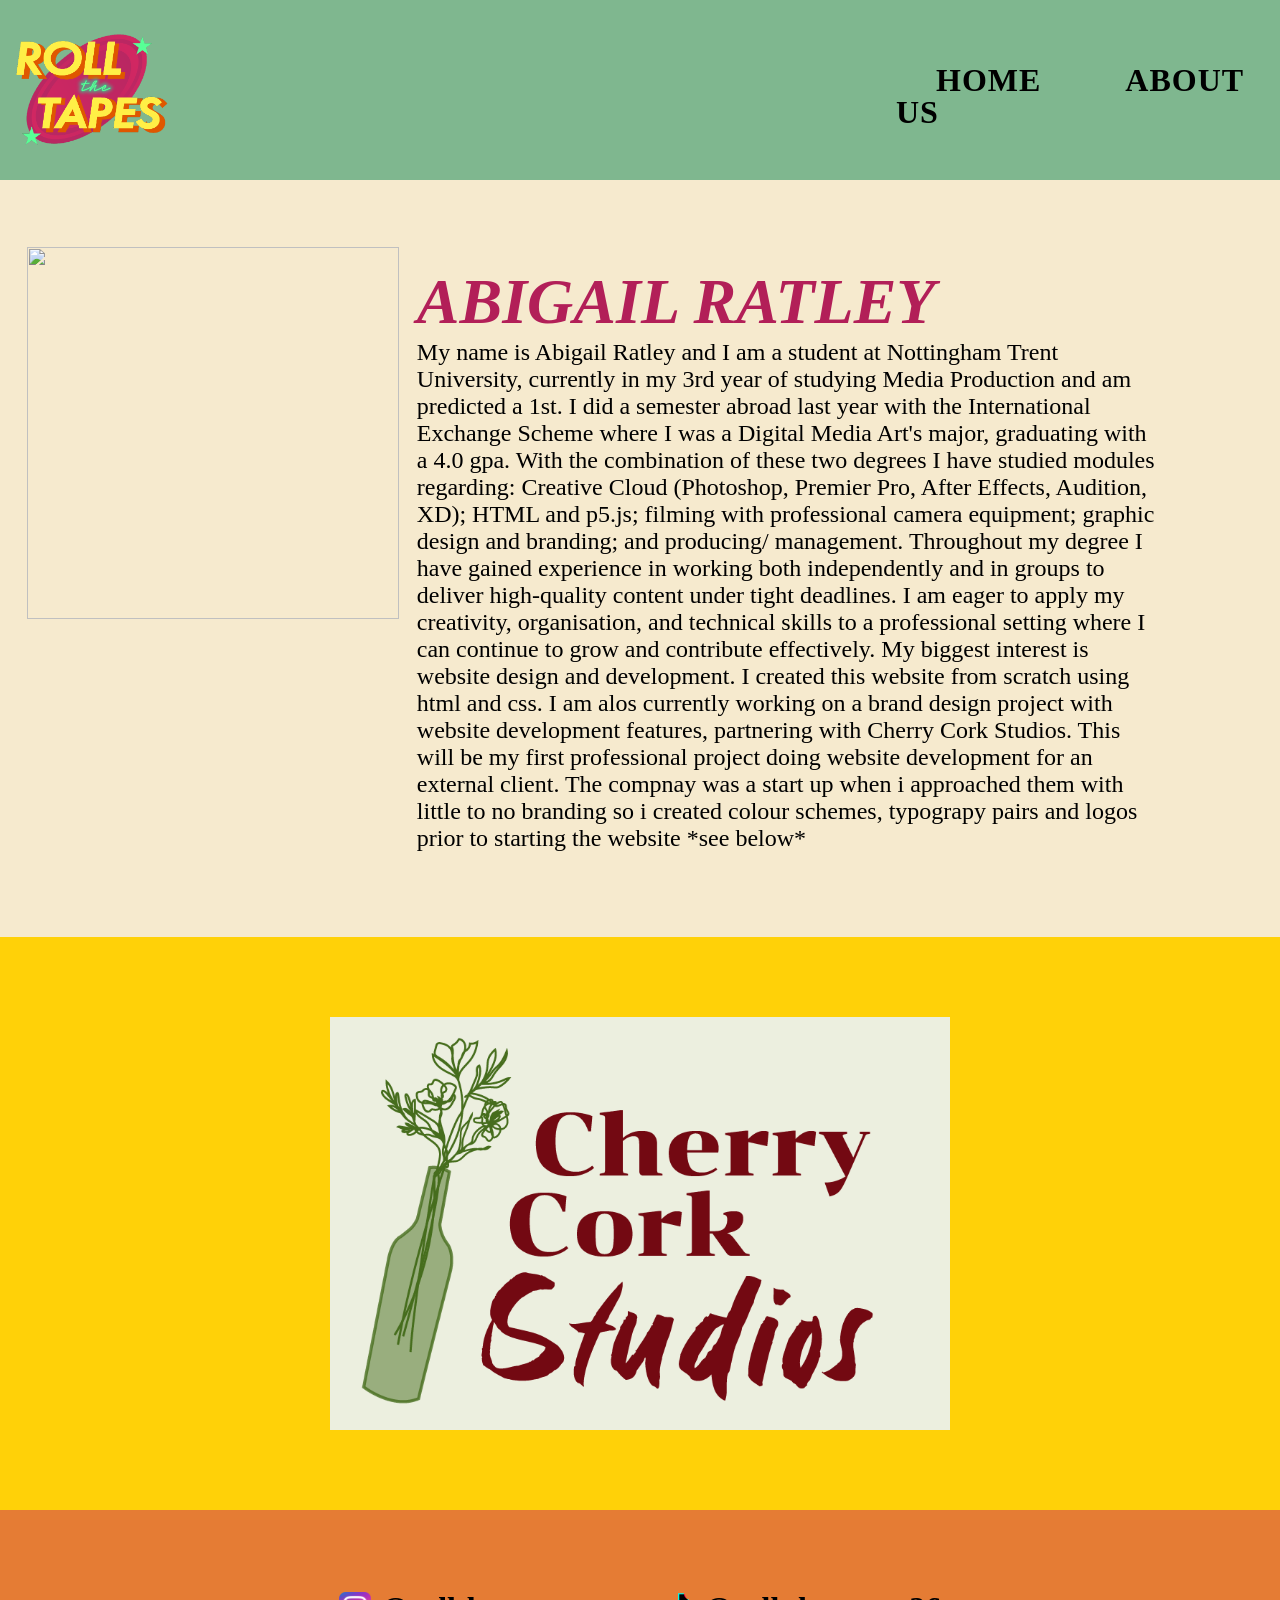
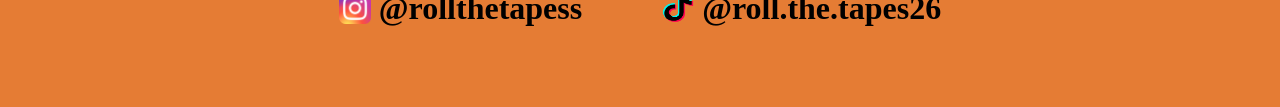
==== abbie.html @ 3c3150e7 "added about us page and 4 personal profiles" ====
<!DOCTYPE html PUBLIC "-//W3C//DTD XHTML 1.0 Strict//EN"
 "http://www.w3.org/TR/xhtml1/DTD/xhtml1-strict.dtd">
<html xmlns="http://www.w3.org/1999/xhtml">
<head>
<title>Roll The Tapes</title>
<meta http-equiv="content-type" content=" text/html;charset=utf-8" />
<link href="rtt.css" rel="stylesheet" type="text/css" />
<link rel="stylesheet" href="https://use.typekit.net/omv0pac.css">
<link rel="icon" type="image/x-icon" href="images/favicon.png">
<meta name="viewport" content="width=device-width, initial-scale=1.0">
</head>

<body>

<div id="main_container">

	<div id="header_container">
		<div id="logo_container">
			<img src= "images/logo.png">
		</div>
		<div id="nav_bar_container">
			<ul id="nav_bar_list">
			<li><a href="index.html">Home</a></li>
			<li><a href="about.html">About us</a></li>
			
			</ul>
		</div>
	</div>
	
	<div id="countdown_container">
		<div id="personal_profile">
			<div id="profile_pic">
				<div class="image_container"><img src= "images/abbie.jpg"></div>
			</div>
			<div id="person_description">
				<h4>Abigail Ratley</h4>
				<p>My name is Abigail Ratley and I am a student at Nottingham Trent University, 
				currently in my 3rd year of studying Media Production and am predicted a 1st. 
				I did a semester abroad last year with the International Exchange Scheme where I was a Digital Media Art's major, 
				graduating with a 4.0 gpa. With the combination of these two degrees I have studied modules regarding: Creative Cloud 
				(Photoshop, Premier Pro, After Effects, Audition, XD); HTML and p5.js; filming with professional camera equipment;
				graphic design and branding; and producing/ management. Throughout my degree I have gained experience in working both 
				independently and in groups to deliver high-quality content under tight deadlines. I am eager to apply my creativity, 
				organisation, and technical skills to a professional setting where I can continue to grow and contribute effectively.
				My biggest interest is website design and development. I created this website from scratch using html and css. 
				I am alos currently working on a brand design project with website development features, partnering with Cherry Cork Studios.
				This will be my first professional project doing website development for an external client. The compnay was a start up when
				i approached them with little to no branding so i created colour schemes, typograpy pairs and logos prior to starting the website *see below* </p>
			</div>
		</div>
	</div>
	
	<div id="yellow_container">
		<div class="work">
			<img src= "images/cherrycork.png">
		</div>
	</div>
	
	

	<div id="footer_container">
		<div id="links_container">
			<h3 class="social-links">
				<a href="https://www.instagram.com/rollthetapess" class="social-link">
				<img src="images/insta.png" class="icon">
				@rollthetapess
				</a>
				<a href="https://www.tiktok.com/@roll.the.tapes26" class="social-link">
				<img src="images/tiktok.png" class="icon">
				@roll.the.tapes26
				</a>
			</h3>
		</div>
	</div>
	
	
	
</div>

</body>
</html>
---- rtt.css ----
*{    
	margin: 0;
    padding: 0;
	font-family:futura-pt;
	box-sizing: border-box;
}
html{
	font-size:16px;
	}

#main_container{
	width:100%;
	height:auto;
}

/*------------------------header------------------*/
#header_container{
    width:100%;
    background-color:#7FB78F;
    overflow:hidden;
}

#logo_container img{
    max-height:180px;
    width:auto;
    float:left;
}

/*---nav bar---*/
#nav_bar_container{
	float:right;
	width:30%;
	padding-top:4rem;

}
#nav_bar_list {
    list-style: none;
}
#nav_bar_list li{
	margin: 0 2rem; 
	display:inline;
	font-size:2rem;
	line-height:2rem;
	letter-spacing:1px;
	text-transform:uppercase;
	padding:0.5rem;
	font-weight:bold;
}
li.youarehere{
	color:#B21F58;
}
#nav_bar_list a:link{
	color:#000000;
	text-decoration:none;
}
#nav_bar_list a:visited{
	color:#000000;
	text-decoration:none;
}
#nav_bar_list a:hover{
	text-decoration:underline;
}
#nav_bar_list a:active{
	text-decoration:underline;
	color:#B21F58;
}
/*-end of nav bar-*/



/*------------------------body----------------------*/
#countdown_container{	
	width:100%;
	padding:60px 20px;
	background-color:#F6EACE;
	font-size:12vw;
	text-align:center;
	font-weight:bold;
	overflow: hidden;

}

/*---yellow bit---*/
#yellow_container{
	width:100%;
	padding:80px 20px;
	background-color:#ffd108;
	overflow: hidden;
}

#description_container{
	column-count:2;
	column-gap:1rem;
	margin:3rem;
}

#ticket_container{
	margin:0 50px;
	text-align:center;
}

#ticket_container a:link{
	color:#000000;
	text-decoration:none;
}
#ticket_container a:visited{
	color:#000000;
	text-decoration:none;
}
#ticket_container a:hover{
	text-decoration:underline;
}
#ticket_container a:active{
	text-decoration:underline;
	color:#A61F5E;
}


/*---lower third---*/
#bottom_container{	
	width:100%;
	padding:50px 20px;
	background-color:#F6EACE;
}

#body_container{
	width: 100%;
	overflow: hidden;
}

#text_container{
	width: 48%;      
	float: left;
	padding-right: 2%; 
	box-sizing: border-box;
	text-align:center;
	line-height:3rem;
	font-size:1.5rem;
}

/*---slideshow---*/
.slideshow-container {
  width: 50%;
  max-width: 1000px;
  margin: 0 auto;
  aspect-ratio: 16/9;
  float:right;
  position:relative;
  overflow: hidden;
}
.bts {
  display: none;
  width: 100%;
  height: 100%;
}
.bts img {
  width: 100%;
  height: 100%;
  object-fit: cover;
  display: block;
}
.prev, .next {
  cursor: pointer;
  position: absolute;
  top: 50%;
  transform: translateY(-50%);
  padding: 1rem;
  color: black;
  font-weight: bold;
  font-size: 5rem;
  font-weight:bold;
  transition: 0.6s ease;
  border-radius: 0 3px 3px 0;
  user-select: none;
}

.prev {
  left: 1rem;
}

.next {
  right: 1rem;
}

.prev:hover, .next:hover {
  color: #f2595c;
}

@keyframes fade {
  from {opacity: .4}
  to {opacity: 1}
}


/*--------------------footer--------------------*/
#footer_container{
	width:100%;
	padding:80px 20px;
	background-color:#E57C34;
}

#links_container{
	text-align:center;
}

.social-links {
    display: flex;
    justify-content: center;
    gap: 5rem; 
}

.social-link {
    display: flex;
    align-items: center;
    gap: 0.5rem;
    color: #000000;
    text-decoration: none;
}

.icon {
    width: 2rem;
    height: 2rem;
}

.social-link:hover {
    text-decoration: underline;
}

.social-link:active {
    color: #F2DB66;
}
.social-link a:link{
	color:#000000;
	text-decoration:none;
}
.social-link a:visited{
	color:#000000;
	text-decoration:none;
}
.social-link a:hover{
	text-decoration:underline;
}
.social-link a:active{
	text-decoration:underline;
	color:#F2DB66;
}

/*--------------------text spec---------------------*/
h1{
	color:#B21F58;
	font-size:8rem;
	text-align:center;
	text-transform:uppercase;
	font-style:italic;
}

h2{
	color:#B21F58;
	font-size:4rem;
	text-transform:uppercase;
	font-style:italic;
	margin:2rem;
}

h3{
	font-size:2rem;
}

h4{
	color:#B21F58;
	font-size:4rem;
	text-transform:uppercase;
	font-style:italic;
	margin:0;
}

p{
	font-size:1.5rem;
	text-align:left;
	font-weight:normal;
}


/*--adaptive for phone--*/
@media (max-width: 768px) {
	html{
		font-size:12px;
	}
}


/*-----------About us Page-----------------*/
#left_container{
	width:21%;
	height:auto;
	float:left;
	margin-top:0;
	margin-bottom:1rem;
	margin-left:2%;
	margin-right:2%;
	text-align:center;
}
#middle_1_container{	
	width:21%;
	height:auto;
	float:left;
	margin-top:0;
	margin-bottom:1rem;
	margin-left:2%;
	margin-right:2%;
	text-align:center;
}
#middle_2_container{	
	width:21%;
	height:auto;
	float:left;
	margin-top:0;
	margin-bottom:1rem;
	margin-left:2%;
	margin-right:2%;
	text-align:center;
}

#right_container{
	width:21%;
	height:auto;
	float:left;
	margin-top:0;
	margin-bottom:1rem;
	margin-left:2%;
	margin-right:2%;
	text-align:center;
}
.image_container {
	width: 100%;
	height: 100%;
	margin: 2%;
}

.image_container img {
	width: 100%;
	height: 100%;
	object-fit: cover;
	aspect-ratio: 1 / 1;
}


/*---personal pages---*/
#personal_profile{
	width:100%;
	height:auto;
	overflow: hidden;
}

#person_description{
	width:60%;
	height:auto;
	float:left;
	margin:2%;
	text-align:left;
} 
#profile_pic{
	width:30%;
	height:auto;
	float:left;
	box-sizing: border-box;
}
.work {
  width: 50%;
  margin: 0 auto;
}

.work img {
  width: 100%;
  height: auto;
  display: block;
}
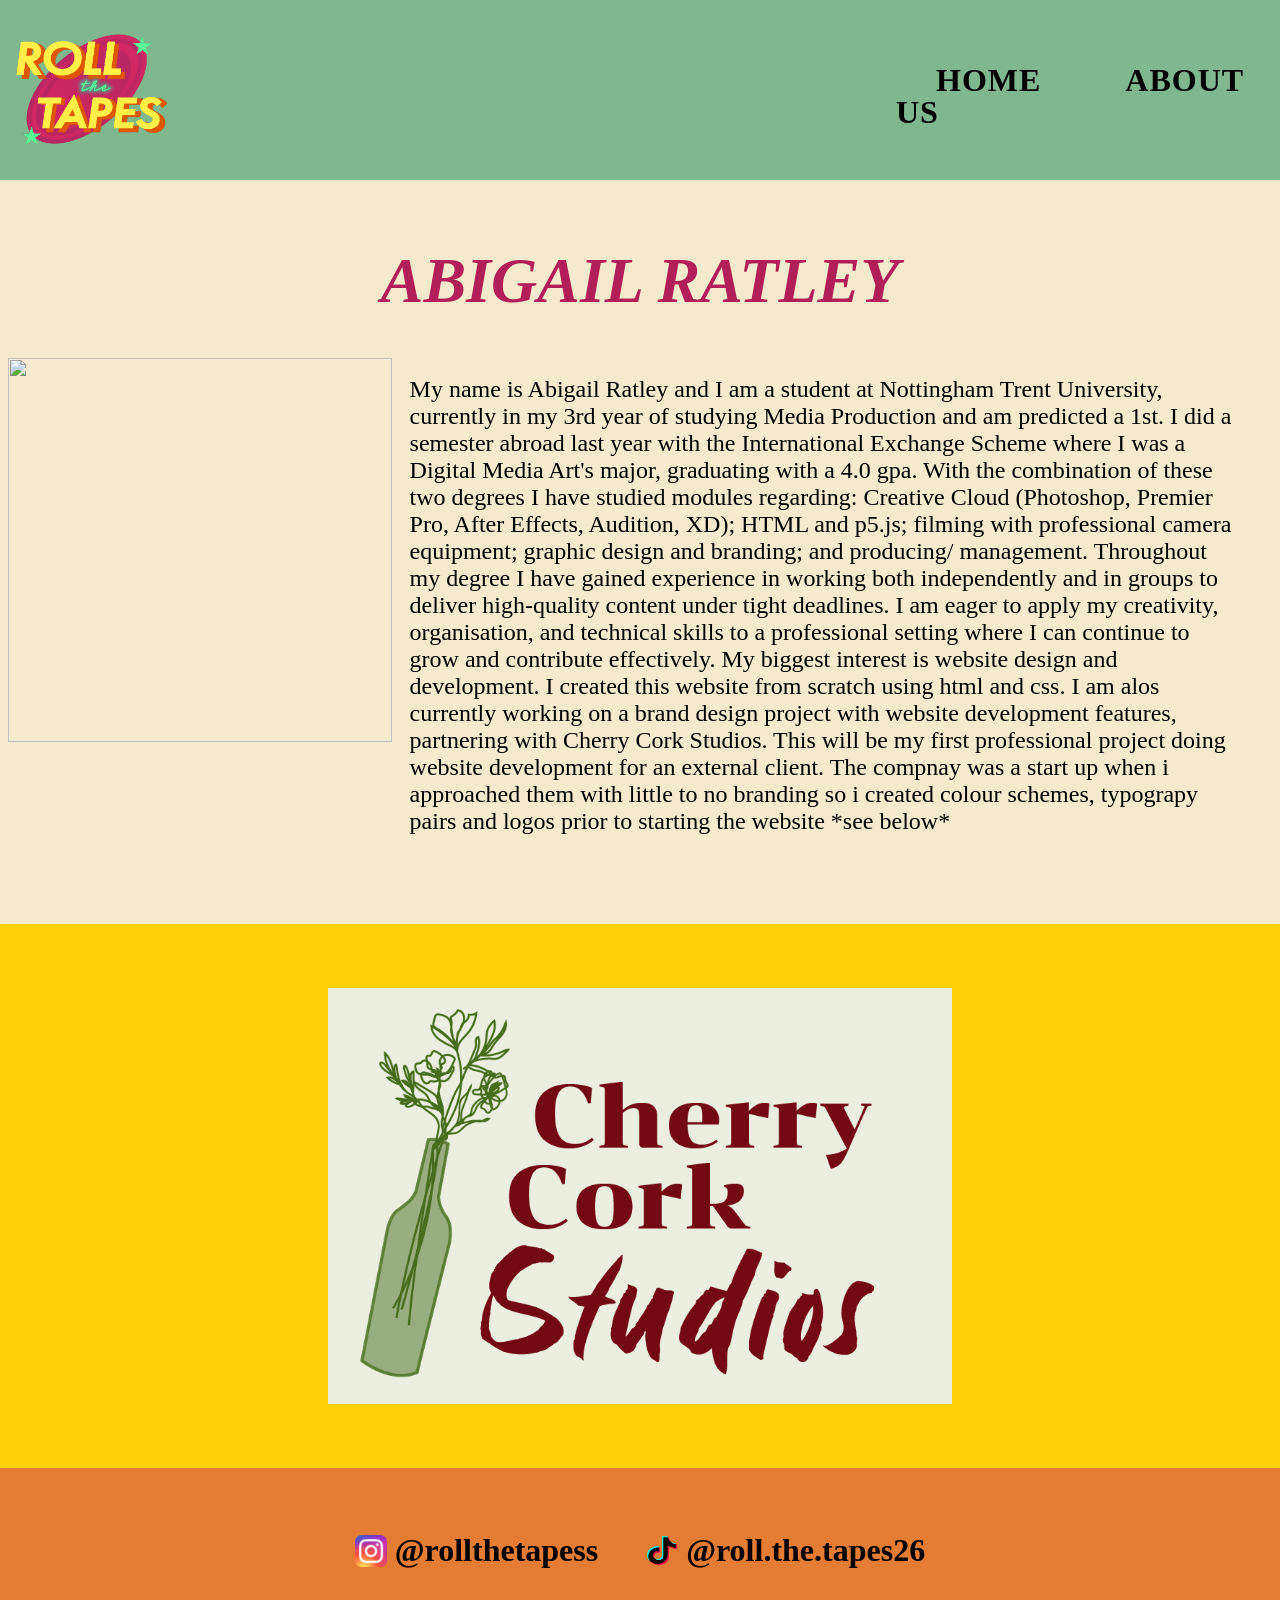
==== commit 7b3e19dd: "final update for phone?" ====
--- a/abbie.html
+++ b/abbie.html
@@ -29,11 +29,11 @@
 	
 	<div id="countdown_container">
 		<div id="personal_profile">
+		<h4>Abigail Ratley</h4>
 			<div id="profile_pic">
 				<div class="image_container"><img src= "images/abbie.jpg"></div>
 			</div>
 			<div id="person_description">
-				<h4>Abigail Ratley</h4>
 				<p>My name is Abigail Ratley and I am a student at Nottingham Trent University, 
 				currently in my 3rd year of studying Media Production and am predicted a 1st. 
 				I did a semester abroad last year with the International Exchange Scheme where I was a Digital Media Art's major, 
--- a/rtt.css
+++ b/rtt.css
@@ -31,6 +31,7 @@
 	float:right;
 	width:30%;
 	padding-top:4rem;
+	padding-right:2rem;
 
 }
 #nav_bar_list {
@@ -71,7 +72,7 @@
 /*------------------------body----------------------*/
 #countdown_container{	
 	width:100%;
-	padding:60px 20px;
+	padding:4rem 0;
 	background-color:#F6EACE;
 	font-size:12vw;
 	text-align:center;
@@ -83,7 +84,7 @@
 /*---yellow bit---*/
 #yellow_container{
 	width:100%;
-	padding:80px 20px;
+	padding:4rem 1rem;
 	background-color:#ffd108;
 	overflow: hidden;
 }
@@ -119,7 +120,7 @@
 /*---lower third---*/
 #bottom_container{	
 	width:100%;
-	padding:50px 20px;
+	padding:3rem 1rem;
 	background-color:#F6EACE;
 }
 
@@ -195,7 +196,7 @@
 /*--------------------footer--------------------*/
 #footer_container{
 	width:100%;
-	padding:80px 20px;
+	padding:4rem 1rem;
 	background-color:#E57C34;
 }
 
@@ -206,7 +207,7 @@
 .social-links {
     display: flex;
     justify-content: center;
-    gap: 5rem; 
+    gap: 3rem; 
 }
 
 .social-link {
@@ -271,7 +272,8 @@
 	font-size:4rem;
 	text-transform:uppercase;
 	font-style:italic;
-	margin:0;
+	margin-bottom:2rem;
+	text-align:center;
 }
 
 p{
@@ -279,15 +281,6 @@
 	text-align:left;
 	font-weight:normal;
 }
-
-
-/*--adaptive for phone--*/
-@media (max-width: 768px) {
-	html{
-		font-size:12px;
-	}
-}
-
 
 /*-----------About us Page-----------------*/
 #left_container{
@@ -353,7 +346,7 @@
 }
 
 #person_description{
-	width:60%;
+	width:65%;
 	height:auto;
 	float:left;
 	margin:2%;
@@ -375,3 +368,107 @@
   height: auto;
   display: block;
 }
+
+@media (max-width: 768px) {
+	
+	#nav_bar_container{
+	width:50%;
+	padding-top:4rem;
+	padding-right:2rem;
+	}
+
+	#description_container{
+    column-count:1;
+    margin:2rem auto;
+    }
+	h1{
+	color:#B21F58;
+	font-size:5rem;
+	text-align:center;
+	text-transform:uppercase;
+	font-style:italic;
+	}
+
+	h2{
+	color:#B21F58;
+	font-size:3rem;
+	text-transform:uppercase;
+	font-style:italic;
+	margin:2rem;
+	}
+
+	h3{
+	font-size:2rem;
+	}
+
+	h4{
+	color:#B21F58;
+	font-size:3rem;
+	text-transform:uppercase;
+	font-style:italic;
+	margin:0;
+	}
+
+	p{
+	font-size:1rem;
+	text-align:left;
+	font-weight:normal;
+	}
+	#left_container,
+    #middle_1_container,
+    #middle_2_container,
+    #right_container{
+        float:none;
+        width:100%;
+        margin:2rem 0;
+        text-align:center;
+    }
+
+    .image_container{
+        max-width:300px;
+        margin:0 auto;
+    }
+	
+	#text_container{
+        float:none;
+        width:100%;
+        margin:2rem auto;
+        text-align:center;
+        font-size:1.5rem;
+		box-sizing: border-box;
+    }
+    .slideshow-container{
+        float:none;
+        width:100%;
+        margin:2rem auto;
+		aspect-ratio: 16/9;
+		overflow: hidden;
+		position:relative;
+    }
+    .prev,
+    .next{
+        font-size:2rem;
+        padding:0.5rem;
+    }
+	#person_description{
+        font-size:0.8rem;
+        line-height:1.6;
+        text-align:left;
+    }
+	
+	#profile_pic{
+	width:100%;
+	height:auto;
+	box-sizing: border-box;
+	}
+	.work{
+        width:100%;
+        max-width:600px;
+        margin:2rem auto;
+    }
+	    .social-links{
+        flex-direction:column;
+        gap:1.5rem;
+    }
+
+}
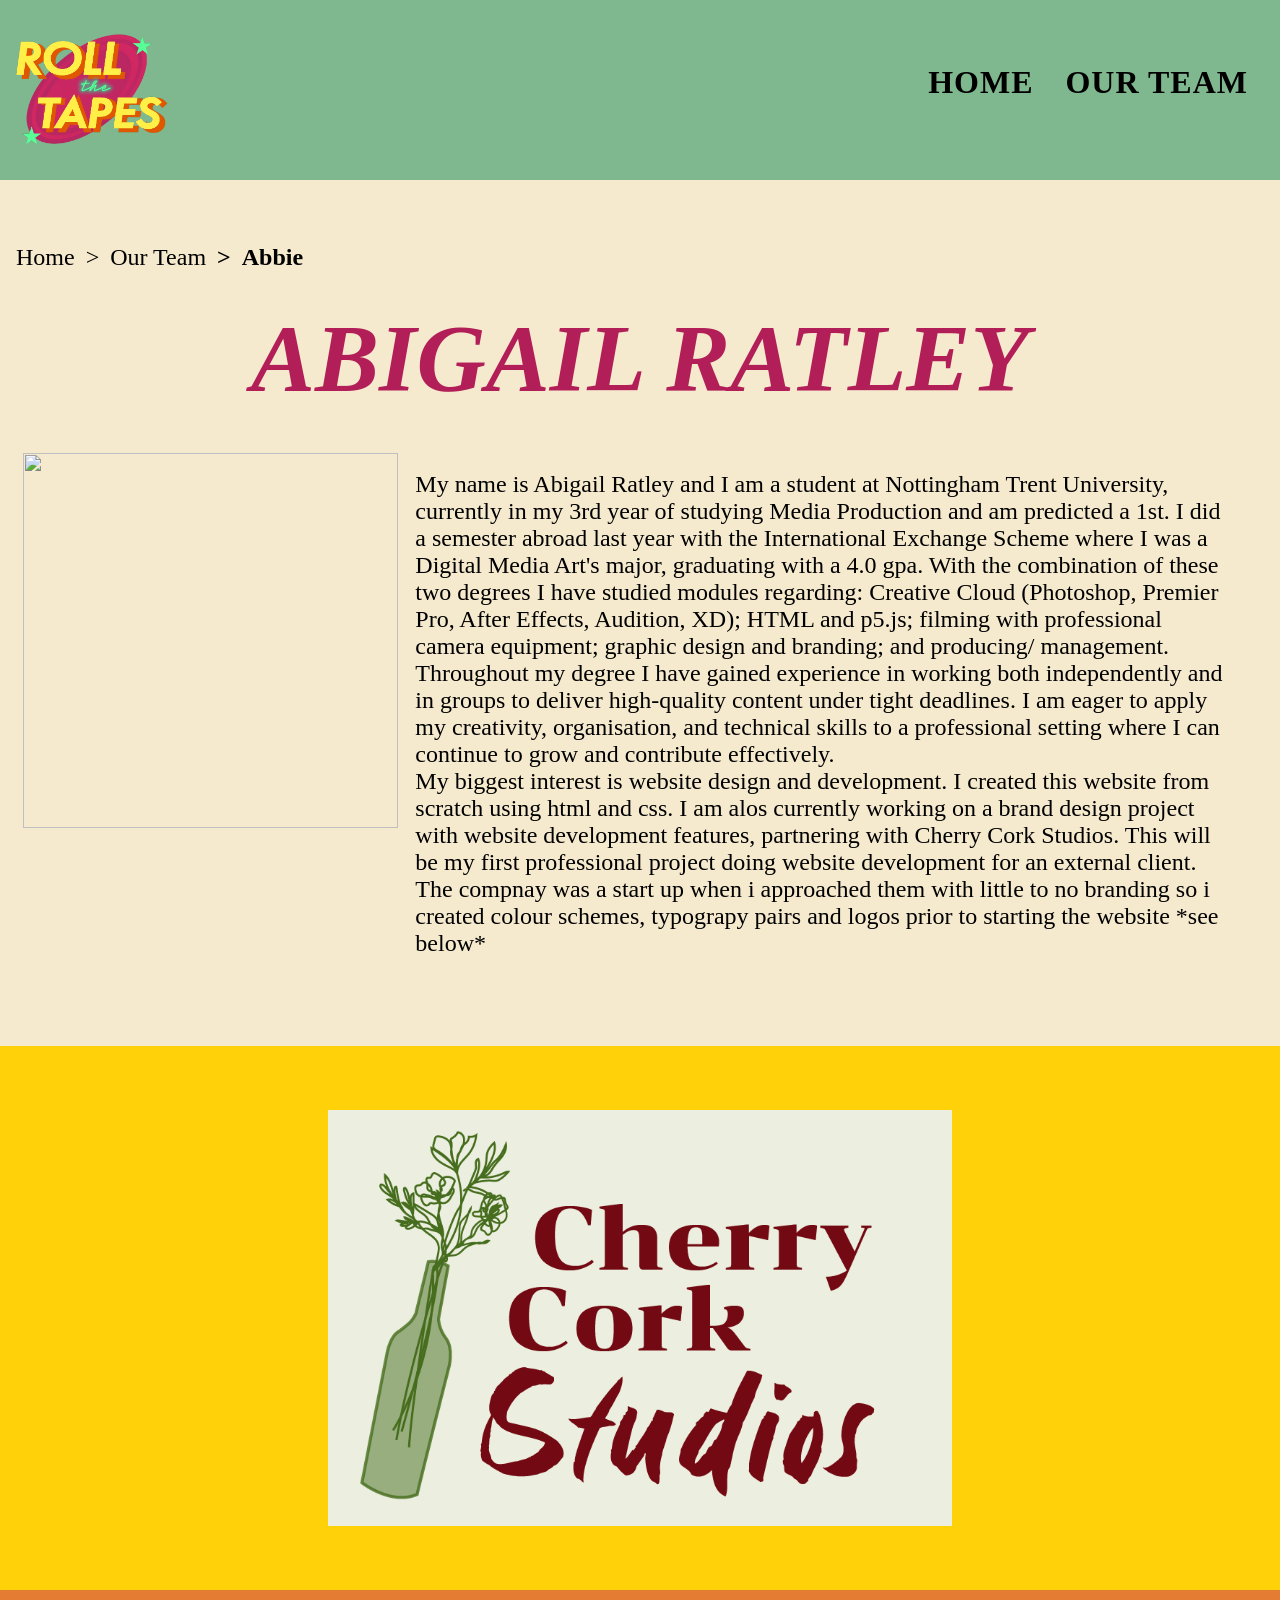
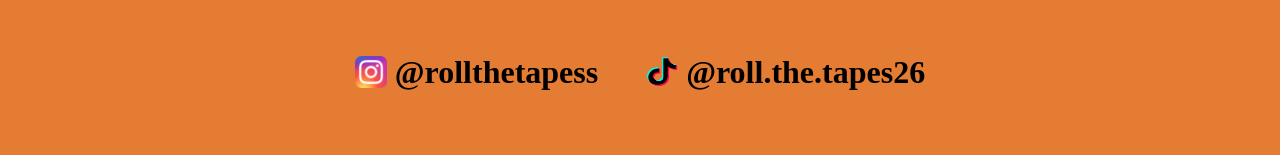
==== commit 91d96614: "richard changes" ====
--- a/abbie.html
+++ b/abbie.html
@@ -16,18 +16,23 @@
 
 	<div id="header_container">
 		<div id="logo_container">
-			<img src= "images/logo.png">
+			<a href ="index.html"><img src= "images/logo.png"></a>
 		</div>
 		<div id="nav_bar_container">
 			<ul id="nav_bar_list">
 			<li><a href="index.html">Home</a></li>
-			<li><a href="about.html">About us</a></li>
+			<li><a href="about.html">Our Team</a></li>
 			
 			</ul>
 		</div>
 	</div>
 	
 	<div id="countdown_container">
+	<ul class="breadcrumbs">
+		<li><a href="index.html">Home</a></li>
+		<li><a href="about.html">Our Team</a></li>
+		<li>Abbie</li>
+	</ul>
 		<div id="personal_profile">
 		<h4>Abigail Ratley</h4>
 			<div id="profile_pic">
@@ -39,9 +44,10 @@
 				I did a semester abroad last year with the International Exchange Scheme where I was a Digital Media Art's major, 
 				graduating with a 4.0 gpa. With the combination of these two degrees I have studied modules regarding: Creative Cloud 
 				(Photoshop, Premier Pro, After Effects, Audition, XD); HTML and p5.js; filming with professional camera equipment;
-				graphic design and branding; and producing/ management. Throughout my degree I have gained experience in working both 
+				graphic design and branding; and producing/ management. <br>
+				Throughout my degree I have gained experience in working both 
 				independently and in groups to deliver high-quality content under tight deadlines. I am eager to apply my creativity, 
-				organisation, and technical skills to a professional setting where I can continue to grow and contribute effectively.
+				organisation, and technical skills to a professional setting where I can continue to grow and contribute effectively.<br>
 				My biggest interest is website design and development. I created this website from scratch using html and css. 
 				I am alos currently working on a brand design project with website development features, partnering with Cherry Cork Studios.
 				This will be my first professional project doing website development for an external client. The compnay was a start up when
@@ -61,11 +67,11 @@
 	<div id="footer_container">
 		<div id="links_container">
 			<h3 class="social-links">
-				<a href="https://www.instagram.com/rollthetapess" class="social-link">
+				<a target="_blank" rel="noopener noreferrer" href="https://www.instagram.com/rollthetapess" class="social-link">
 				<img src="images/insta.png" class="icon">
 				@rollthetapess
 				</a>
-				<a href="https://www.tiktok.com/@roll.the.tapes26" class="social-link">
+				<a target="_blank" rel="noopener noreferrer" href="https://www.tiktok.com/@roll.the.tapes26" class="social-link">
 				<img src="images/tiktok.png" class="icon">
 				@roll.the.tapes26
 				</a>
--- a/rtt.css
+++ b/rtt.css
@@ -29,23 +29,22 @@
 /*---nav bar---*/
 #nav_bar_container{
 	float:right;
-	width:30%;
 	padding-top:4rem;
 	padding-right:2rem;
 
 }
 #nav_bar_list {
     list-style: none;
+	display: flex;
+    justify-content: flex-end;
+    gap: 2rem;
+    flex-wrap: nowrap;
 }
 #nav_bar_list li{
-	margin: 0 2rem; 
-	display:inline;
-	font-size:2rem;
-	line-height:2rem;
-	letter-spacing:1px;
-	text-transform:uppercase;
-	padding:0.5rem;
-	font-weight:bold;
+    font-size:2rem;
+    letter-spacing:1px;
+    text-transform:uppercase;
+    font-weight:bold;
 }
 li.youarehere{
 	color:#B21F58;
@@ -72,9 +71,9 @@
 /*------------------------body----------------------*/
 #countdown_container{	
 	width:100%;
-	padding:4rem 0;
+	padding:4rem 1rem;
 	background-color:#F6EACE;
-	font-size:12vw;
+	font-size:9rem;
 	text-align:center;
 	font-weight:bold;
 	overflow: hidden;
@@ -228,6 +227,7 @@
 }
 
 .social-link:active {
+	text-decoration:underline;
     color: #F2DB66;
 }
 .social-link a:link{
@@ -238,13 +238,7 @@
 	color:#000000;
 	text-decoration:none;
 }
-.social-link a:hover{
-	text-decoration:underline;
-}
-.social-link a:active{
-	text-decoration:underline;
-	color:#F2DB66;
-}
+
 
 /*--------------------text spec---------------------*/
 h1{
@@ -269,7 +263,7 @@
 
 h4{
 	color:#B21F58;
-	font-size:4rem;
+	font-size:6rem;
 	text-transform:uppercase;
 	font-style:italic;
 	margin-bottom:2rem;
@@ -281,6 +275,14 @@
 	text-align:left;
 	font-weight:normal;
 }
+
+h6{
+	font-size:1.5rem;
+	text-align:left;
+	font-weight:normal;
+	margin:1rem 0;
+}
+
 
 /*-----------About us Page-----------------*/
 #left_container{
@@ -337,6 +339,34 @@
 	aspect-ratio: 1 / 1;
 }
 
+
+.name_link {
+    display: flex;
+    flex-direction: column;
+    justify-content: center;
+    text-align: center;
+	font-size:3rem;
+	text-transform:uppercase;
+	font-style:italic;
+	margin:1rem;
+	font-weight:bold;
+	color:#B21F58;
+	text-decoration:none;
+}
+.name_link:hover {
+    text-decoration: underline;
+	color:#B21F58;
+}
+.name_link:active {
+    text-decoration: underline;
+	color:#B21F58;
+}
+.name_link a:link{
+	text-decoration:none;
+}
+.name_link a:visited{
+	text-decoration:none;
+}
 
 /*---personal pages---*/
 #personal_profile{
@@ -369,18 +399,82 @@
   display: block;
 }
 
+.breadcrumbs {
+    font-size: 1.5rem;
+    font-weight: normal;
+    list-style: none;
+    text-align: left;
+    padding: 0;
+    margin-bottom: 2rem;
+}
+
+.breadcrumbs li {
+    display: inline;
+}
+.breadcrumbs li + li::before {
+    content: " > ";
+    padding: 0 5px;
+}
+.breadcrumbs li:last-child {
+    font-weight: bold; 
+}
+.breadcrumbs a:link {
+    color: #000;
+    text-decoration: none;
+}
+.breadcrumbs a:visited {
+    color: #000;
+    text-decoration: none;
+}
+.breadcrumbs a:hover {
+    text-decoration: underline;
+}
+.breadcrumbs a:active {
+    color:#B21F58;
+    text-decoration: underline;
+}
+
+/* Tablet / half-screen laptops */
+@media (max-width: 1200px) {
+    #countdown_container {
+        font-size: 6rem;
+    }
+    .name_link {
+        font-size: 2.2rem;
+    }
+	#person_description{
+        font-size:0.85rem;
+        line-height:1.5rem;
+        text-align:left;
+		width:95%;
+		height:auto;
+		margin:2%;
+    }
+	
+	#profile_pic{
+	width:100%;
+	height:auto;
+	box-sizing: border-box;
+	}
+}
+
+
+/*-----------phone adaptive----------------*/
 @media (max-width: 768px) {
 	
 	#nav_bar_container{
 	width:50%;
 	padding-top:4rem;
 	padding-right:2rem;
-	}
+	margin-left:0;
+	padding-left:0;
+ }
 
 	#description_container{
     column-count:1;
-    margin:2rem auto;
-    }
+    margin:2rem 2ewm;
+    }
+	
 	h1{
 	color:#B21F58;
 	font-size:5rem;
@@ -407,6 +501,7 @@
 	text-transform:uppercase;
 	font-style:italic;
 	margin:0;
+	text-align:center;
 	}
 
 	p{
@@ -451,9 +546,12 @@
         padding:0.5rem;
     }
 	#person_description{
-        font-size:0.8rem;
-        line-height:1.6;
+        font-size:0.85rem;
+        line-height:1.5rem;
         text-align:left;
+		width:95%;
+		height:auto;
+		margin:2%;
     }
 	
 	#profile_pic{
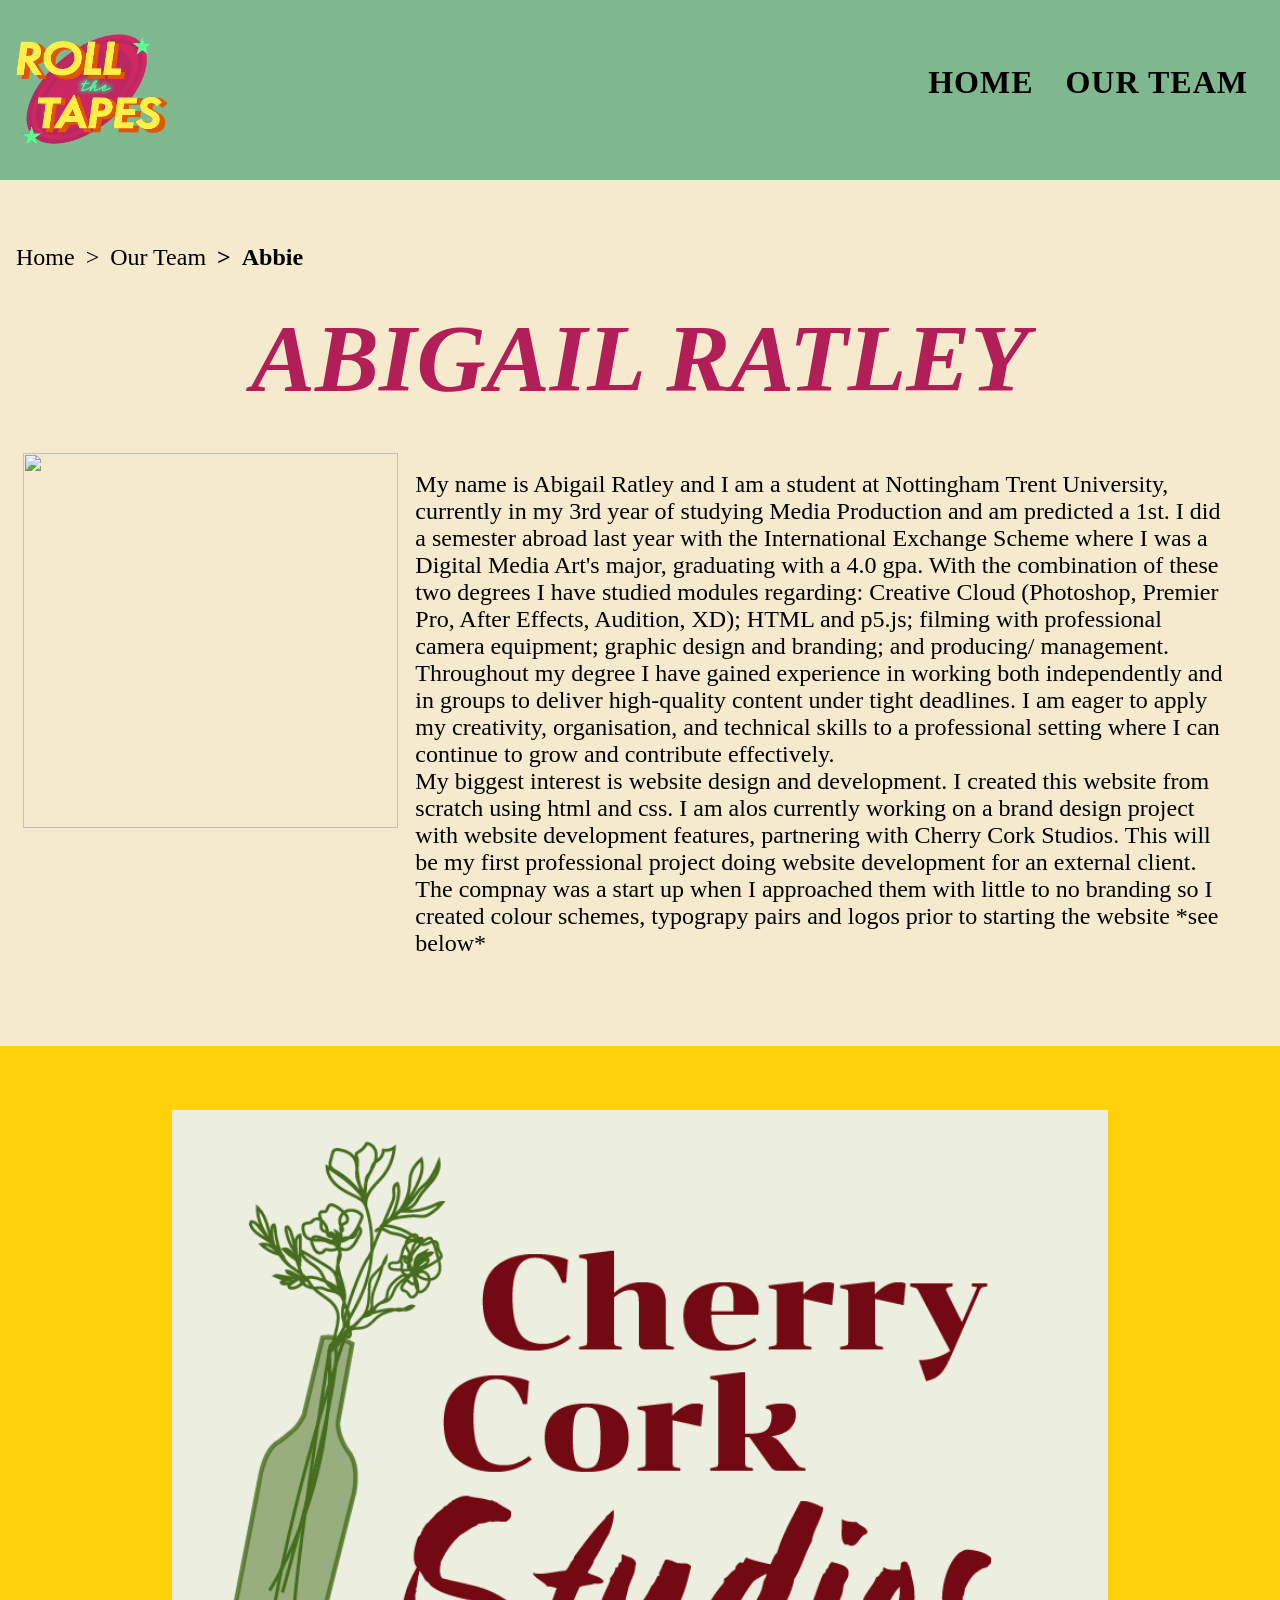
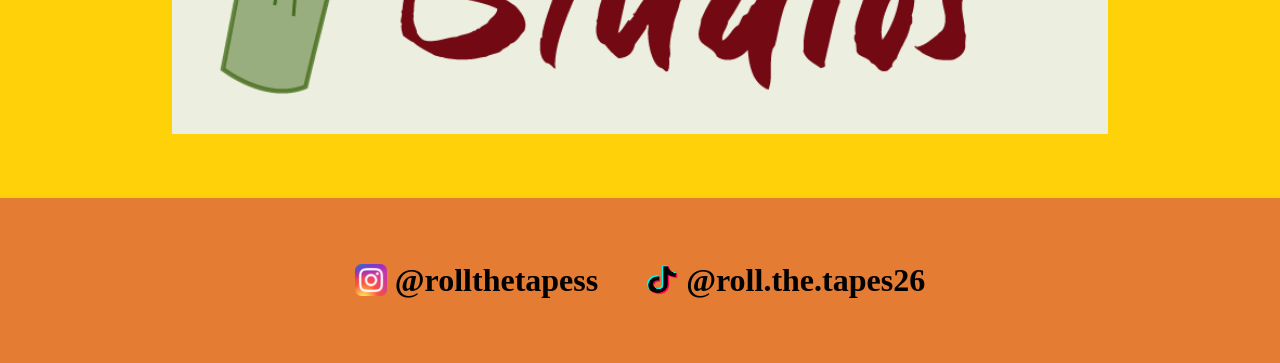
==== commit 175a101a: "finished all pages" ====
--- a/abbie.html
+++ b/abbie.html
@@ -51,7 +51,7 @@
 				My biggest interest is website design and development. I created this website from scratch using html and css. 
 				I am alos currently working on a brand design project with website development features, partnering with Cherry Cork Studios.
 				This will be my first professional project doing website development for an external client. The compnay was a start up when
-				i approached them with little to no branding so i created colour schemes, typograpy pairs and logos prior to starting the website *see below* </p>
+				I approached them with little to no branding so I created colour schemes, typograpy pairs and logos prior to starting the website *see below* </p>
 			</div>
 		</div>
 	</div>
--- a/rtt.css
+++ b/rtt.css
@@ -276,6 +276,12 @@
 	font-weight:normal;
 }
 
+h5{
+	font-size:1.5rem;
+	text-align:center;
+	font-weight:normal;
+}
+
 h6{
 	font-size:1.5rem;
 	text-align:left;
@@ -389,10 +395,20 @@
 	box-sizing: border-box;
 }
 .work {
-  width: 50%;
+  width: 75%;
   margin: 0 auto;
 }
-
+.sam video {
+  height:100vh;
+  width:auto;
+  margin: 0 auto;
+  display: block;
+}
+.work video {
+  width: 100%;
+  height: auto;
+  display: block;
+}
 .work img {
   width: 100%;
   height: auto;
@@ -463,16 +479,30 @@
 @media (max-width: 768px) {
 	
 	#nav_bar_container{
-	width:50%;
 	padding-top:4rem;
-	padding-right:2rem;
+	padding-right:1rem;
 	margin-left:0;
 	padding-left:0;
- }
+	}
+
+ #countdown_container{	
+	background-color:#F6EACE;
+	font-size:4rem;
+	text-align:center;
+	font-weight:bold;
+	overflow: hidden;
+	width:95%;
+	height:auto;
+	margin:2%;
+
+	}	
 
 	#description_container{
     column-count:1;
-    margin:2rem 2ewm;
+	overflow: hidden;
+	width:95%;
+	height:auto;
+	margin:2%;
     }
 	
 	h1{
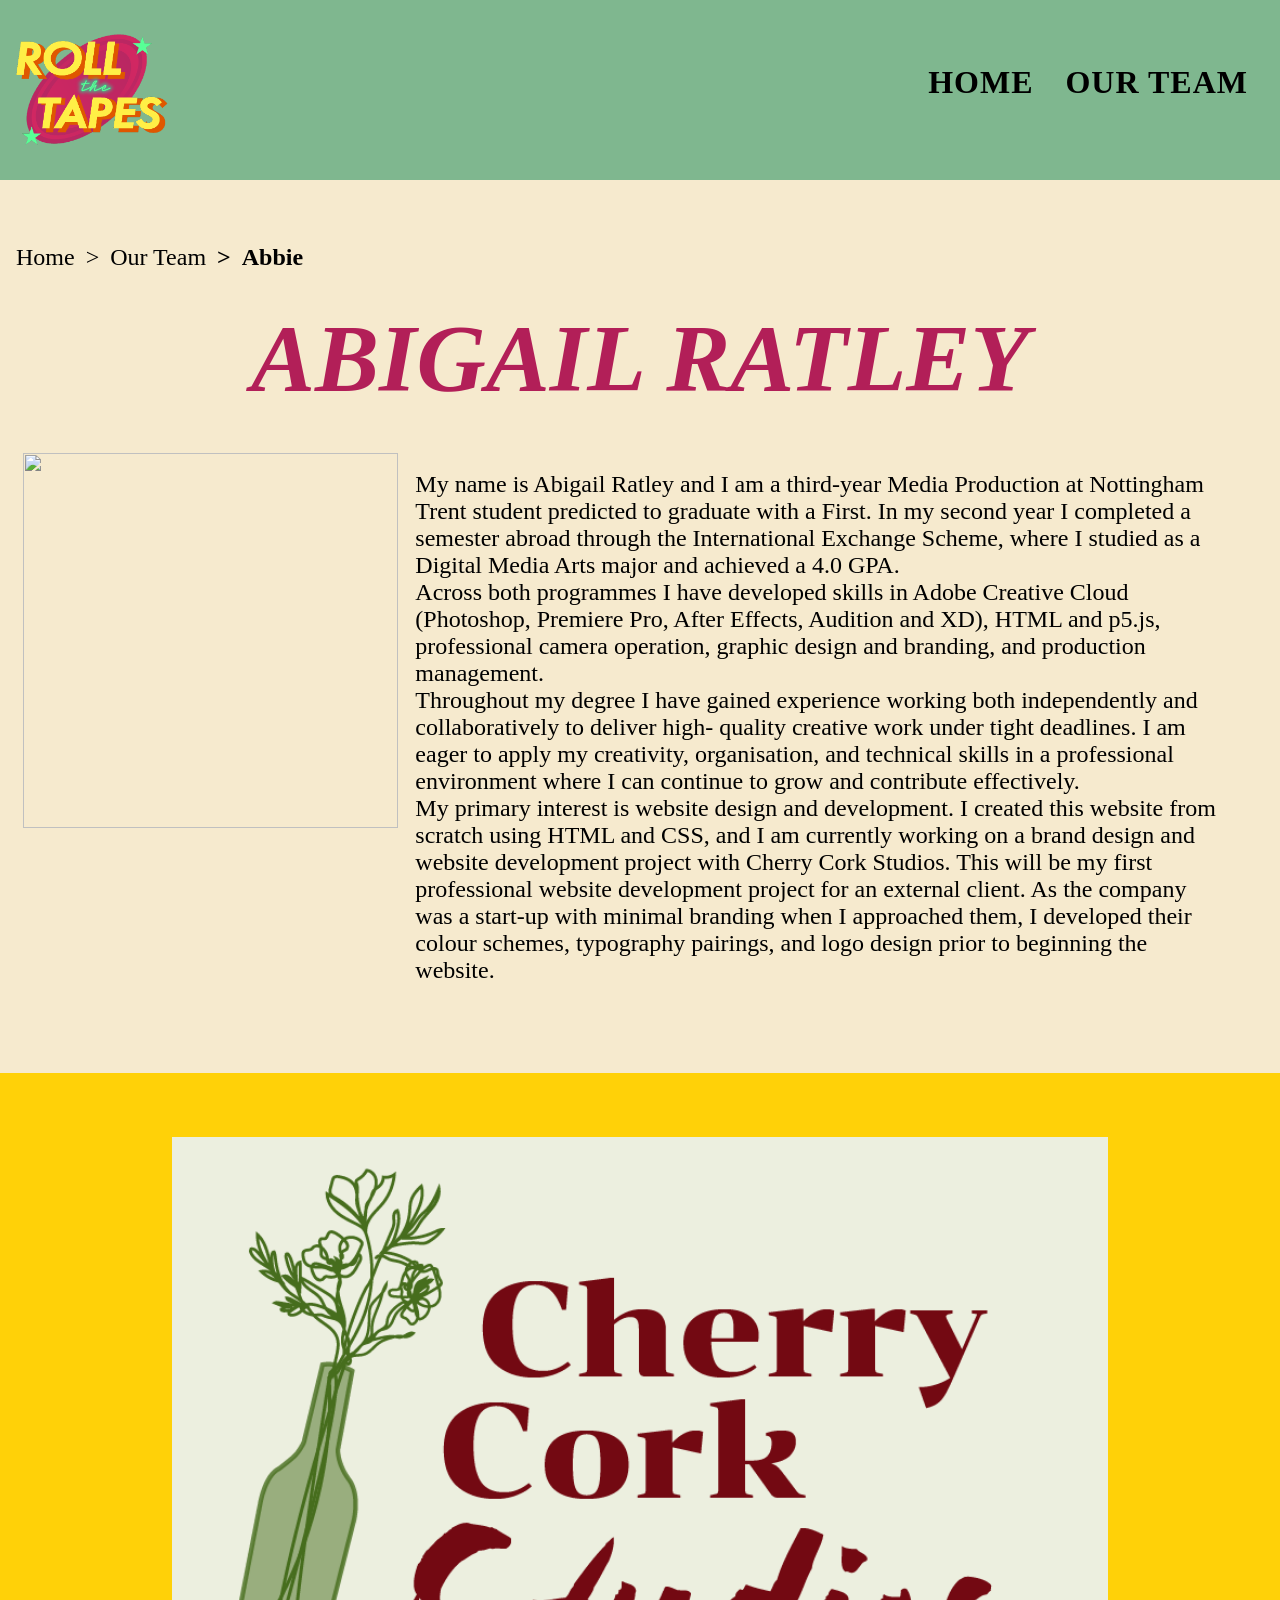
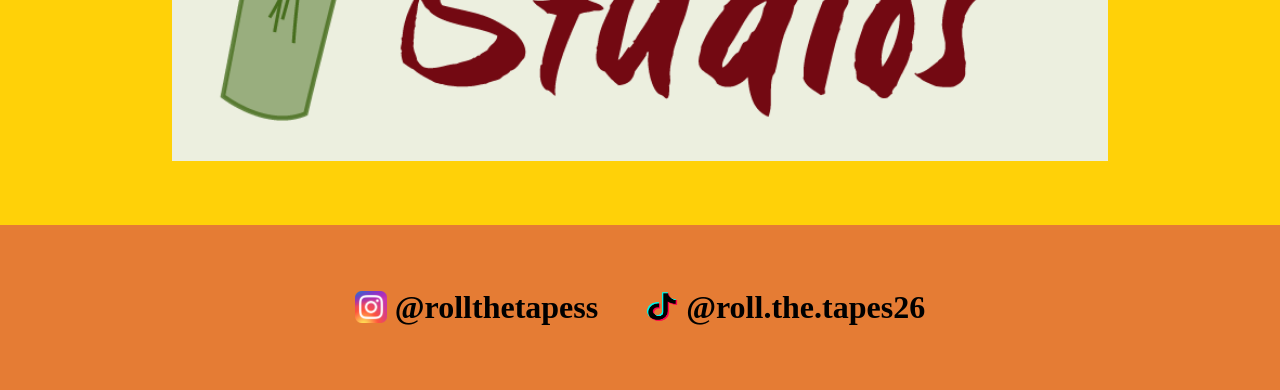
==== commit 09ef9046: "abbie statement update" ====
--- a/abbie.html
+++ b/abbie.html
@@ -39,19 +39,20 @@
 				<div class="image_container"><img src= "images/abbie.jpg"></div>
 			</div>
 			<div id="person_description">
-				<p>My name is Abigail Ratley and I am a student at Nottingham Trent University, 
-				currently in my 3rd year of studying Media Production and am predicted a 1st. 
-				I did a semester abroad last year with the International Exchange Scheme where I was a Digital Media Art's major, 
-				graduating with a 4.0 gpa. With the combination of these two degrees I have studied modules regarding: Creative Cloud 
-				(Photoshop, Premier Pro, After Effects, Audition, XD); HTML and p5.js; filming with professional camera equipment;
-				graphic design and branding; and producing/ management. <br>
-				Throughout my degree I have gained experience in working both 
-				independently and in groups to deliver high-quality content under tight deadlines. I am eager to apply my creativity, 
-				organisation, and technical skills to a professional setting where I can continue to grow and contribute effectively.<br>
-				My biggest interest is website design and development. I created this website from scratch using html and css. 
-				I am alos currently working on a brand design project with website development features, partnering with Cherry Cork Studios.
-				This will be my first professional project doing website development for an external client. The compnay was a start up when
-				I approached them with little to no branding so I created colour schemes, typograpy pairs and logos prior to starting the website *see below* </p>
+				<p>My name is Abigail Ratley and I am a third-year Media Production at Nottingham Trent student predicted to graduate
+				with a First. In my second year I completed a semester abroad through the International Exchange Scheme, where I
+				studied as a Digital Media Arts major and achieved a 4.0 GPA.​<br>
+				Across both programmes I have developed skills in Adobe Creative Cloud (Photoshop, Premiere Pro, After Effects,
+				Audition and XD), HTML and p5.js, professional camera operation, graphic design and branding, and production
+				management.​<br>
+				Throughout my degree I have gained experience working both independently and collaboratively to deliver high-
+				quality creative work under tight deadlines. I am eager to apply my creativity, organisation, and technical skills in a
+				professional environment where I can continue to grow and contribute effectively.​<br>
+				My primary interest is website design and development. I created this website from scratch using HTML and CSS, and
+				I am currently working on a brand design and website development project with Cherry Cork Studios. This will be my
+				first professional website development project for an external client. As the company was a start-up with minimal
+				branding when I approached them, I developed their colour schemes, typography pairings, and logo design prior to
+				beginning the website.</p>
 			</div>
 		</div>
 	</div>
--- a/rtt.css
+++ b/rtt.css
@@ -485,7 +485,25 @@
 	padding-left:0;
 	}
 
- #countdown_container{	
+	#nav_bar_container{
+	float:right;
+	padding-top:2rem;
+	padding-right:2rem;
+
+	}
+	#nav_bar_list {
+    list-style: none;
+	display: flex;
+    justify-content: flex-end;
+    gap: 2rem;
+	}
+	#nav_bar_list li{
+    font-size:2rem;
+    letter-spacing:1px;
+    text-transform:uppercase;
+    font-weight:bold;
+	}
+	#countdown_container{	
 	background-color:#F6EACE;
 	font-size:4rem;
 	text-align:center;
@@ -533,12 +551,12 @@
 	margin:0;
 	text-align:center;
 	}
-
 	p{
 	font-size:1rem;
 	text-align:left;
 	font-weight:normal;
 	}
+	
 	#left_container,
     #middle_1_container,
     #middle_2_container,
